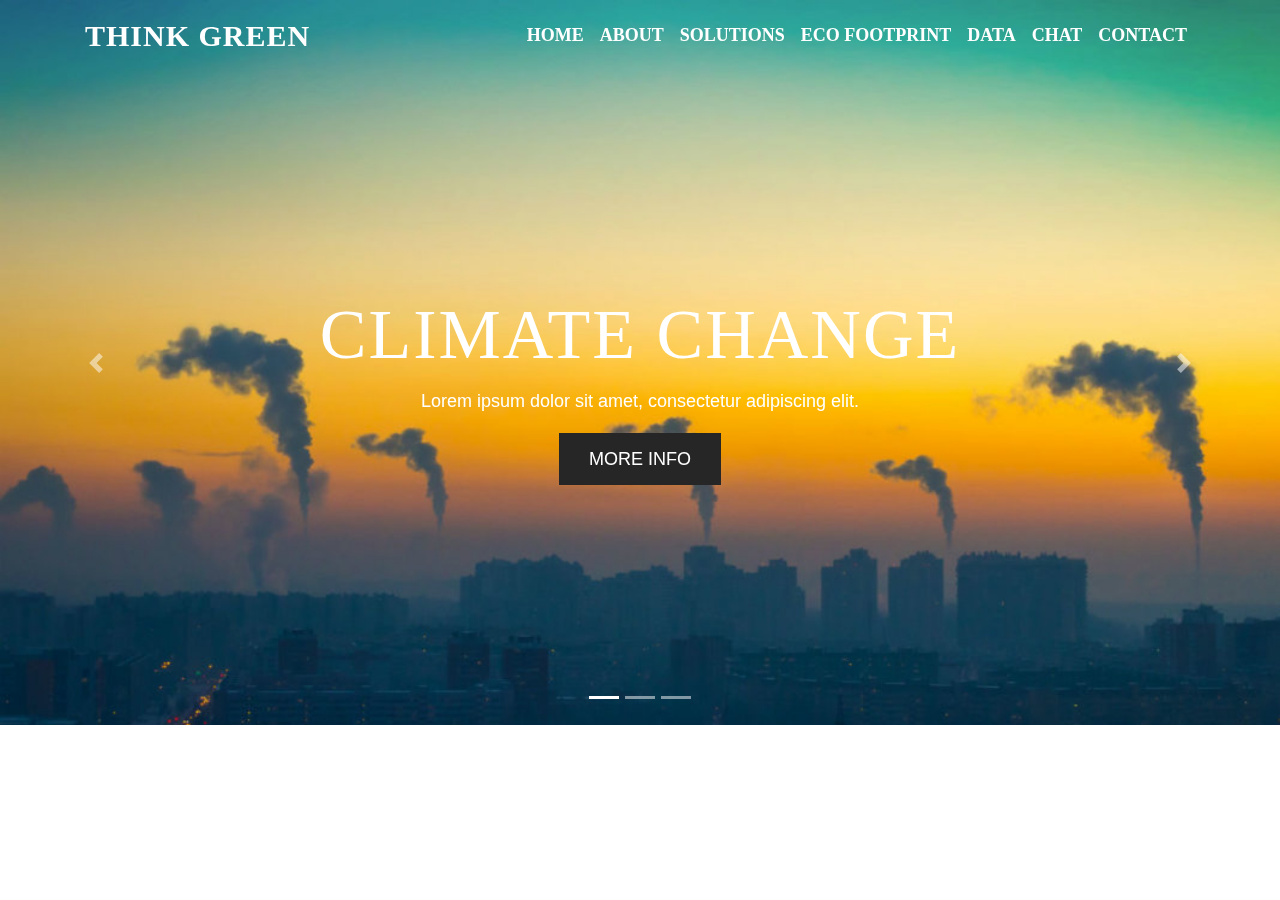
==== index.html @ 9d6dff46 "Add files via upload" ====
<!DOCTYPE html>
<html lang="en">

<head>
    <meta charset="UTF-8">
    <title>Think Green</title>
    <link rel="stylesheet" href="https://stackpath.bootstrapcdn.com/bootstrap/4.4.1/css/bootstrap.min.css">
    <link rel="stylesheet" href="https://cdnjs.cloudflare.com/ajax/libs/animate.css/3.7.2/animate.min.css">
    <link rel="stylesheet" href="style.css">


    <nav class="navbar navbar-expand-lg navbar-light fixed-top">
        <div class="container">
            <a class="navbar-brand" href="#">THINK GREEN</a>
            <button class="navbar-toggler" type="button" data-toggle="collapse" data-target="#navbarSupportedContent" aria-controls="navbarSupportedContent" aria-expanded="false" aria-label="Toggle navigation">
            <span class="navbar-toggler-icon"></span>
          </button>

            <div class="collapse navbar-collapse" id="navbarSupportedContent">
                <ul class="navbar-nav ml-auto">
                    <li class="nav-item active">
                        <a class="nav-link" href="#">Home</a>
                    </li>
                    <li class="nav-item">
                        <a class="nav-link" href="#">About</a>
                    </li>
                    <li class="nav-item">
                        <a class="nav-link" href="#">Solutions</a>
                    </li>
                    <li class="nav-item">
                        <a class="nav-link" href="#">Eco Footprint</a>
                    </li>
                    <li class="nav-item">
                        <a class="nav-link" href="#">Data</a>
                    </li>
                    <li class="nav-item">
                        <a class="nav-link" href="#">Chat</a>
                    </li>
                    <li class="nav-item">
                        <a class="nav-link" href="#">Contact</a>
                    </li>
            </div>
        </div>
    </nav>

    <div id="carouselExampleIndicators" class="carousel slide" data-ride="carousel">
        <ol class="carousel-indicators">
            <li data-target="#carouselExampleIndicators" data-slide-to="0" class="active"></li>
            <li data-target="#carouselExampleIndicators" data-slide-to="1"></li>
            <li data-target="#carouselExampleIndicators" data-slide-to="2"></li>
        </ol>
        <div class="carousel-inner">
            <div class="carousel-item active">
                <img src="1.jpg" class="d-block w-100" alt="..." style="width:500px;height:725px;">
                <div class="carousel-caption d-none d-md-block">
                    <h5 class="animated fadeInDown" style="animation-delay: 0.5s">Climate Change</h5>
                    <p>Lorem ipsum dolor sit amet, consectetur adipiscing elit.</p>
                    <p><a href='#'>More Info</a></p>
                </div>
            </div>
            <div class="carousel-item">
                <img src="2.jpg" class="d-block w-100" alt="..." style="width:500px;height:725px;">
                <div class="carousel-caption d-none d-md-block">
                    <h5 class="animated fadeInUp" style="animation-delay: 0.5s"> Ecological Footprint</h5>
                    <p>Lorem ipsum dolor sit amet, consectetur adipiscing elit.</p>
                    <p><a href='#'>Learn More</a></p>
                </div>
            </div>
            <div class="carousel-item">
                <img src="3.jpg" class="d-block w-100" alt="..." style="width:500px;height:725px;">
                <div class="carousel-caption d-none d-md-block">
                    <h5 class="animated fadeInRight" style="animation-delay: 0.5s">Environmental Data</h5>
                    <p>Lorem ipsum dolor sit amet, consectetur adipiscing elit.</p>
                    <p><a href='#'>View Data</a></p>
                </div>
            </div>
        </div>
        <a class="carousel-control-prev" href="#carouselExampleIndicators" role="button" data-slide="prev">
            <span class="carousel-control-prev-icon" aria-hidden="true"></span>
            <span class="sr-only">Previous</span>
        </a>
        <a class="carousel-control-next" href="#carouselExampleIndicators" role="button" data-slide="next">
            <span class="carousel-control-next-icon" aria-hidden="true"></span>
            <span class="sr-only">Next</span>
        </a>
    </div>


    <script src="https://code.jquery.com/jquery-3.4.1.slim.min.js"></script>
    <script src="https://cdn.jsdelivr.net/npm/popper.js@1.16.0/dist/umd/popper.min.js"></script>
    <script src="https://stackpath.bootstrapcdn.com/bootstrap/4.4.1/js/bootstrap.min.js"></script>
    </body>

</head>

</html>
---- style.css ----
.carousel-item {
    height: 100 vh;
    min-height: 300 px;
    background: no-repeat center center scroll;
    -webkit-background-size: cover;
    background-size: cover;
}

.carousel-caption {
    bottom: 220px;
}

.carousel-caption h5 {
    font-size: 70px;
    text-transform: uppercase;
    letter-spacing: 2px;
    margin-top: 25 px;
    font-family: Alegreya;
}

.carousel-caption p {
    width: 60%;
    font-size: 20px;
    margin: auto;
    font-size: 18px;
    line-height: 1.8;
    font-family: 'Gill Sans', 'Gill Sans MT', Calibri, 'Trebuchet MS', sans-serif;
}

.carousel-caption a {
    text-transform: uppercase;
    background: #262626;
    padding: 10px 30px;
    display: inline-block;
    color: #fff;
    margin-top: 15px;
}

.navbar-nav a {
    font-family: 'Gill Sans', 'Gill Sans MT', Calibri, 'Trebuchet MS', sans-serif;
    font-size: 18px;
    text-transform: uppercase;
    font-weight: bold;
    font-family: merienda;
}

.navbar-light .navbar-brand {
    color: #fff;
    font-size: 30px;
    text-transform: uppercase;
    font-weight: bold;
    font-family: merienda;
    letter-spacing: 1px;
}

.navbar-light .navbar-nav .active>.nav-link,
.navbar-light .navbar-nav .nav-link.active,
.navbar-light .navbar-nav .nav-link.show,
navbar-light .navbar-nav .show>.nav-link {
    color: #fff;
}

.navbar-light .navbar-nav .nav-link {
    color: #fff;
}

.navbar-nav {
    text-align: center;
}

.nav-link {
    padding: .2rem 1rem;
}

.navbar-light .navbar-nav .nav-link:focus,
.navbar-light .navbar-nav .nav-link:hover {
    color: #fff !important;
}
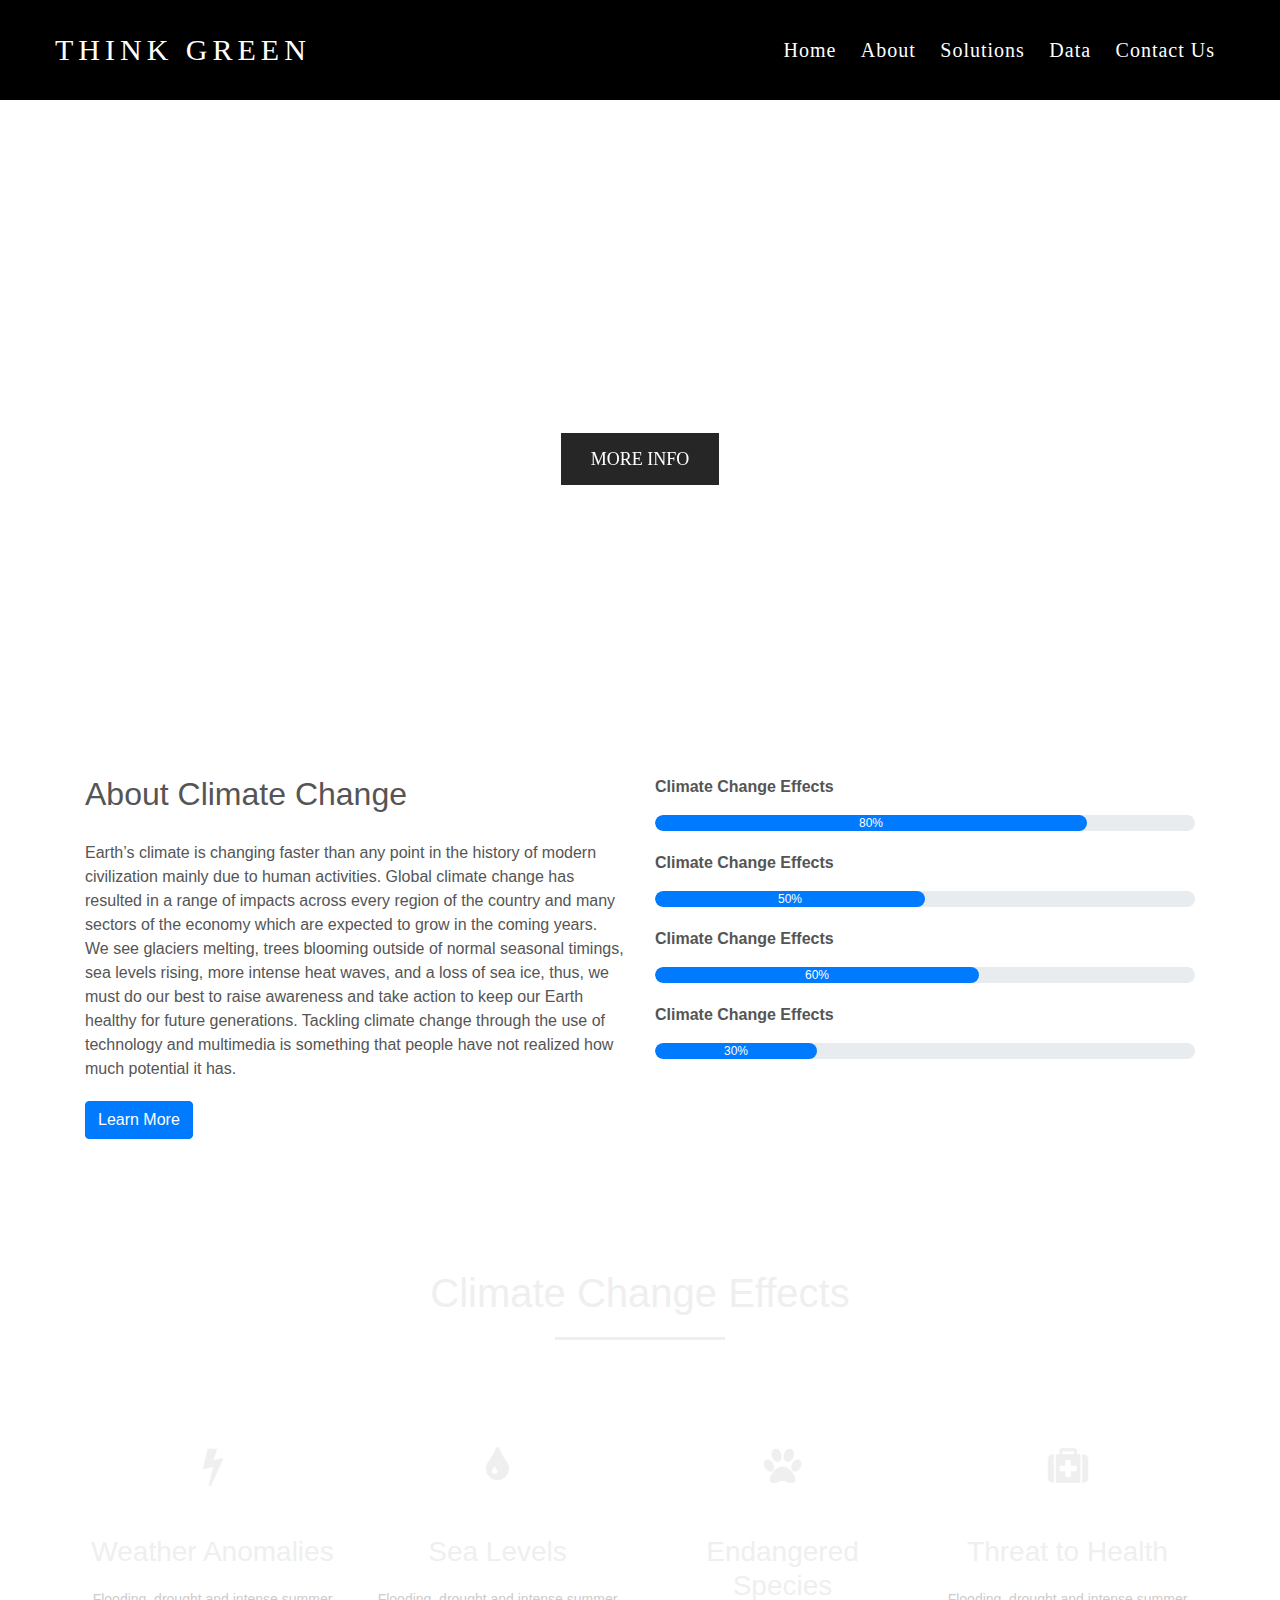
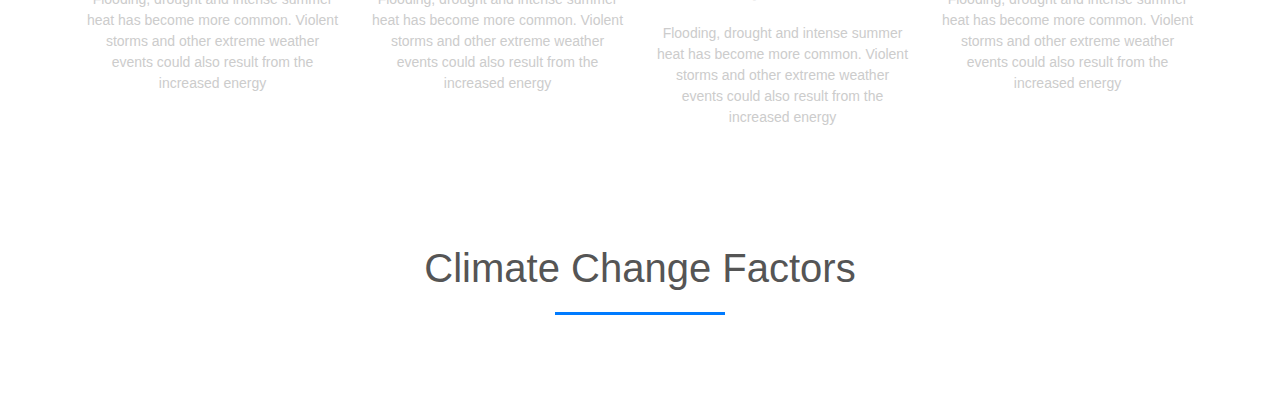
==== commit 5e241cb2: "Add files via upload" ====
--- a/index.html
+++ b/index.html
@@ -6,91 +6,164 @@
     <title>Think Green</title>
     <link rel="stylesheet" href="https://stackpath.bootstrapcdn.com/bootstrap/4.4.1/css/bootstrap.min.css">
     <link rel="stylesheet" href="https://cdnjs.cloudflare.com/ajax/libs/animate.css/3.7.2/animate.min.css">
+    <link rel="stylesheet" href="https://stackpath.bootstrapcdn.com/font-awesome/4.7.0/css/font-awesome.min.css">
     <link rel="stylesheet" href="style.css">
+</head>
 
+<body>
 
-    <nav class="navbar navbar-expand-lg navbar-light fixed-top">
-        <div class="container">
-            <a class="navbar-brand" href="#">THINK GREEN</a>
-            <button class="navbar-toggler" type="button" data-toggle="collapse" data-target="#navbarSupportedContent" aria-controls="navbarSupportedContent" aria-expanded="false" aria-label="Toggle navigation">
-            <span class="navbar-toggler-icon"></span>
-          </button>
+    <!-- Navigation -->
+    <div class="box-area">
+        <header>
+            <div class="wrapper">
+                <div class="logo">
+                    <a href="#">THINK GREEN</a>
+                </div>
+                <nav>
+                    <a href="#">Home</a>
+                    <a href="#">About</a>
+                    <a href="#">Solutions</a>
+                    <a href="#">Data</a>
+                    <a href="contact.html" target="_blank">Contact Us</a>
+                </nav>
+            </div>
+        </header>
 
-            <div class="collapse navbar-collapse" id="navbarSupportedContent">
-                <ul class="navbar-nav ml-auto">
-                    <li class="nav-item active">
-                        <a class="nav-link" href="#">Home</a>
-                    </li>
-                    <li class="nav-item">
-                        <a class="nav-link" href="#">About</a>
-                    </li>
-                    <li class="nav-item">
-                        <a class="nav-link" href="#">Solutions</a>
-                    </li>
-                    <li class="nav-item">
-                        <a class="nav-link" href="#">Eco Footprint</a>
-                    </li>
-                    <li class="nav-item">
-                        <a class="nav-link" href="#">Data</a>
-                    </li>
-                    <li class="nav-item">
-                        <a class="nav-link" href="#">Chat</a>
-                    </li>
-                    <li class="nav-item">
-                        <a class="nav-link" href="#">Contact</a>
-                    </li>
-            </div>
-        </div>
-    </nav>
-
-    <div id="carouselExampleIndicators" class="carousel slide" data-ride="carousel">
-        <ol class="carousel-indicators">
-            <li data-target="#carouselExampleIndicators" data-slide-to="0" class="active"></li>
-            <li data-target="#carouselExampleIndicators" data-slide-to="1"></li>
-            <li data-target="#carouselExampleIndicators" data-slide-to="2"></li>
-        </ol>
-        <div class="carousel-inner">
-            <div class="carousel-item active">
-                <img src="1.jpg" class="d-block w-100" alt="..." style="width:500px;height:725px;">
-                <div class="carousel-caption d-none d-md-block">
-                    <h5 class="animated fadeInDown" style="animation-delay: 0.5s">Climate Change</h5>
-                    <p>Lorem ipsum dolor sit amet, consectetur adipiscing elit.</p>
-                    <p><a href='#'>More Info</a></p>
+        <!-- Carousel Banner -->
+        <div id="carouselExampleIndicators" class="carousel slide" data-ride="carousel">
+            <ol class="carousel-indicators">
+                <li data-target="#carouselExampleIndicators" data-slide-to="0" class="active"></li>
+                <li data-target="#carouselExampleIndicators" data-slide-to="1"></li>
+                <li data-target="#carouselExampleIndicators" data-slide-to="2"></li>
+            </ol>
+            <div class="carousel-inner">
+                <div class="carousel-item active">
+                    <img src="img/1.jpg" class="d-block w-100" alt="..." style="width:500px;height:725px;">
+                    <div class="carousel-caption d-none d-md-block">
+                        <h5 class="animated fadeInDown" style="animation-delay: 0.5s">Climate Change</h5>
+                        <p>Lorem ipsum dolor sit amet, consectetur adipiscing elit.</p>
+                        <p><a href='#'>More Info</a></p>
+                    </div>
+                </div>
+                <div class="carousel-item">
+                    <img src="img/2.jpg" class="d-block w-100" alt="..." style="width:500px;height:725px;">
+                    <div class="carousel-caption d-none d-md-block">
+                        <h5 class="animated fadeInUp" style="animation-delay: 0.5s"> Ecological Footprint</h5>
+                        <p>Lorem ipsum dolor sit amet, consectetur adipiscing elit.</p>
+                        <p><a href='#'>Learn More</a></p>
+                    </div>
+                </div>
+                <div class="carousel-item">
+                    <img src="img/3.jpg" class="d-block w-100" alt="..." style="width:500px;height:725px;">
+                    <div class="carousel-caption d-none d-md-block">
+                        <h5 class="animated fadeInRight" style="animation-delay: 0.5s">Environmental Data</h5>
+                        <p>Lorem ipsum dolor sit amet, consectetur adipiscing elit.</p>
+                        <p><a href='#'>View Data</a></p>
+                    </div>
                 </div>
             </div>
-            <div class="carousel-item">
-                <img src="2.jpg" class="d-block w-100" alt="..." style="width:500px;height:725px;">
-                <div class="carousel-caption d-none d-md-block">
-                    <h5 class="animated fadeInUp" style="animation-delay: 0.5s"> Ecological Footprint</h5>
-                    <p>Lorem ipsum dolor sit amet, consectetur adipiscing elit.</p>
-                    <p><a href='#'>Learn More</a></p>
+            <a class="carousel-control-prev" href="#carouselExampleIndicators" role="button" data-slide="prev">
+                <span class="carousel-control-prev-icon" aria-hidden="true"></span>
+                <span class="sr-only">Previous</span>
+            </a>
+            <a class="carousel-control-next" href="#carouselExampleIndicators" role="button" data-slide="next">
+                <span class="carousel-control-next-icon" aria-hidden="true"></span>
+                <span class="sr-only">Next</span>
+            </a>
+        </div>
+
+        <!-- About -->
+        <section id="about">
+            <div class="container">
+                <div class="row">
+                    <div class="col-md-6">
+                        <h2>About Climate Change</h2>
+                        <div class="about-content">
+                            Earth’s climate is changing faster than any point in the history of modern civilization mainly due to human activities. Global climate change has resulted in a range of impacts across every region of the country and many sectors of the economy which are
+                            expected to grow in the coming years. We see glaciers melting, trees blooming outside of normal seasonal timings, sea levels rising, more intense heat waves, and a loss of sea ice, thus, we must do our best to raise awareness
+                            and take action to keep our Earth healthy for future generations. Tackling climate change through the use of technology and multimedia is something that people have not realized how much potential it has.
+                        </div>
+                        <button type="button" class="btn btn-primary">Learn More</button>
+                    </div>
+                    <div class="col-md-6 skills-bar">
+                        <p>Climate Change Effects</p>
+                        <div class="progress">
+                            <div class="progress-bar" style="width: 80%;">80%</div>
+                        </div>
+                        <p>Climate Change Effects</p>
+                        <div class="progress">
+                            <div class="progress-bar" style="width: 50%;">50%</div>
+                        </div>
+                        <p>Climate Change Effects</p>
+                        <div class="progress">
+                            <div class="progress-bar" style="width: 60%;">60%</div>
+                        </div>
+                        <p>Climate Change Effects</p>
+                        <div class="progress">
+                            <div class="progress-bar" style="width: 30%;">30%</div>
+                        </div>
+                    </div>
                 </div>
             </div>
-            <div class="carousel-item">
-                <img src="3.jpg" class="d-block w-100" alt="..." style="width:500px;height:725px;">
-                <div class="carousel-caption d-none d-md-block">
-                    <h5 class="animated fadeInRight" style="animation-delay: 0.5s">Environmental Data</h5>
-                    <p>Lorem ipsum dolor sit amet, consectetur adipiscing elit.</p>
-                    <p><a href='#'>View Data</a></p>
+        </section>
+
+        <!-- Climate Change Effects -->
+        <section id="effects">
+            <div class="container">
+                <h1>Climate Change Effects</h1>
+                <div class="row effects">
+                    <div class="col-md-3 text-center">
+                        <div class="icon">
+                            <i class="fa fa-bolt"></i>
+                        </div>
+                        <h3>Weather Anomalies</h3>
+                        <p>Flooding, drought and intense summer heat has become more common. Violent storms and other extreme weather events could also result from the increased energy
+                    </div>
+                    <div class="col-md-3 text-center">
+                        <div class="icon">
+                            <i class="fa fa-tint"></i>
+                        </div>
+                        <h3>Sea Levels</h3>
+                        <p>Flooding, drought and intense summer heat has become more common. Violent storms and other extreme weather events could also result from the increased energy
+                    </div>
+                    <div class="col-md-3 text-center">
+                        <div class="icon">
+                            <i class="fa fa-paw"></i>
+                        </div>
+                        <h3>Endangered Species</h3>
+                        <p>Flooding, drought and intense summer heat has become more common. Violent storms and other extreme weather events could also result from the increased energy
+                    </div>
+                    <div class="col-md-3 text-center">
+                        <div class="icon">
+                            <i class="fa fa-medkit"></i>
+                        </div>
+                        <h3>Threat to Health</h3>
+                        <p>Flooding, drought and intense summer heat has become more common. Violent storms and other extreme weather events could also result from the increased energy
+                    </div>
                 </div>
             </div>
-        </div>
-        <a class="carousel-control-prev" href="#carouselExampleIndicators" role="button" data-slide="prev">
-            <span class="carousel-control-prev-icon" aria-hidden="true"></span>
-            <span class="sr-only">Previous</span>
-        </a>
-        <a class="carousel-control-next" href="#carouselExampleIndicators" role="button" data-slide="next">
-            <span class="carousel-control-next-icon" aria-hidden="true"></span>
-            <span class="sr-only">Next</span>
-        </a>
-    </div>
+        </section>
 
+        <!-- Climate Change Factors -->
+        <section id="factors">
+            <div class="container">
+                <h1>Climate Change Factors</h1>
+                <div class="row">
+                    <div class="col-md-3 climate-pic text-center">
+                        <div class="img-box'">
+                            <img src="" class="img-responsive">
+                        </div>
+                    </div>
+                </div>
+        </section>
 
-    <script src="https://code.jquery.com/jquery-3.4.1.slim.min.js"></script>
-    <script src="https://cdn.jsdelivr.net/npm/popper.js@1.16.0/dist/umd/popper.min.js"></script>
-    <script src="https://stackpath.bootstrapcdn.com/bootstrap/4.4.1/js/bootstrap.min.js"></script>
-    </body>
+        <!-- JavaScript -->
+        <script src="https://code.jquery.com/jquery-3.4.1.slim.min.js"></script>
+        <script src="https://cdn.jsdelivr.net/npm/popper.js@1.16.0/dist/umd/popper.min.js"></script>
+        <script src="https://stackpath.bootstrapcdn.com/bootstrap/4.4.1/js/bootstrap.min.js"></script>
+</body>
 
 </head>
 
+
 </html>--- a/style.css
+++ b/style.css
@@ -1,3 +1,59 @@
+/* Navigation Bar */
+
+* {
+    margin: 0;
+    padding: 0;
+}
+
+body {
+    text-align: center center;
+}
+
+.wrapper {
+    width: 1170px;
+    margin: 0 auto;
+}
+
+header {
+    height: 100px;
+    background: #000000;
+    width: 100%;
+    z-index: 12;
+    position: fixed;
+}
+
+.logo {
+    width: 30%;
+    float: left;
+    line-height: 100px;
+}
+
+.logo a {
+    text-decoration: none;
+    font-size: 30px;
+    font-family: Alegreya;
+    color: #fff !important;
+    letter-spacing: 5px;
+}
+
+nav {
+    position: sticky;
+    float: right;
+    line-height: 100px;
+}
+
+nav a {
+    text-decoration: none;
+    font-family: Alegreya;
+    letter-spacing: 1px;
+    font-size: 20px;
+    margin: 0 10px;
+    color: #fff;
+}
+
+
+/* Carousel Banner */
+
 .carousel-item {
     height: 100 vh;
     min-height: 300 px;
@@ -24,7 +80,7 @@
     margin: auto;
     font-size: 18px;
     line-height: 1.8;
-    font-family: 'Gill Sans', 'Gill Sans MT', Calibri, 'Trebuchet MS', sans-serif;
+    font-family: Alegreya;
 }
 
 .carousel-caption a {
@@ -36,43 +92,112 @@
     margin-top: 15px;
 }
 
-.navbar-nav a {
-    font-family: 'Gill Sans', 'Gill Sans MT', Calibri, 'Trebuchet MS', sans-serif;
-    font-size: 18px;
-    text-transform: uppercase;
-    font-weight: bold;
-    font-family: merienda;
-}
-
-.navbar-light .navbar-brand {
-    color: #fff;
-    font-size: 30px;
-    text-transform: uppercase;
-    font-weight: bold;
-    font-family: merienda;
-    letter-spacing: 1px;
-}
-
-.navbar-light .navbar-nav .active>.nav-link,
-.navbar-light .navbar-nav .nav-link.active,
-.navbar-light .navbar-nav .nav-link.show,
-navbar-light .navbar-nav .show>.nav-link {
-    color: #fff;
-}
-
-.navbar-light .navbar-nav .nav-link {
-    color: #fff;
-}
-
-.navbar-nav {
+
+/* About */
+
+#about {
+    padding-top: 50px;
+    padding-bottom: 50px;
+    color: #555;
+}
+
+#about .btn {
+    margin-top: 20px;
+    margin-bottom: 30px;
+}
+
+.about-content {
+    padding-top: 20px;
+}
+
+.skills-bar p {
+    margin-bottom: 6 px;
+    font-weight: 600;
+}
+
+.progress-bar {
+    border-radius: 16px;
+}
+
+.progress {
+    border-radius: 16px !important;
+    margin-bottom: 20px;
+}
+
+
+/* Climate Change Effects */
+
+#effects {
+    background-image: linear-gradient(rgba(20, 19, 19, 0.8), rgba(20, 19, 19, 0.8)), url(img/4.jpg);
+    background-size: cover;
+    background-position: center;
+    color: #efefef !important;
+    background-attachment: fixed;
+    padding-top: 50px;
+    padding-bottom: 50px;
+}
+
+#effects h1 {
     text-align: center;
-}
-
-.nav-link {
-    padding: .2rem 1rem;
-}
-
-.navbar-light .navbar-nav .nav-link:focus,
-.navbar-light .navbar-nav .nav-link:hover {
-    color: #fff !important;
+    color: #efefef !important;
+    padding-bottom: 10px;
+}
+
+#effects h1::after {
+    content: '';
+    background: #efefef;
+    display: block;
+    height: 3px;
+    width: 170px;
+    margin: 20px auto 5px;
+}
+
+.effects {
+    margin-top: 40px;
+}
+
+.icon {
+    font-size: 40px;
+    margin: 20px auto;
+    padding: 20px;
+    height: 100px;
+    width: 100px;
+    border: 1px solid #fff;
+    border-radius: 50%;
+}
+
+#effects p {
+    font-size: 14px;
+    margin-top: 20px;
+    color: #ccc;
+}
+
+.effects .col-md-3:hover {
+    background: #09305a;
+    cursor: pointer;
+    transition: 1s;
+}
+
+
+/* Climate Change Factors */
+
+#factors {
+    padding-bottom: 50px;
+    padding-top: 50px;
+    color: #555;
+}
+
+h1 {
+    text-align: center;
+    color: #555 !important;
+    padding-bottom: 10px;
+}
+
+h1::after {
+    content: '';
+    background: #007bff;
+    display: block;
+    height: 3px;
+    width: 170px;
+    margin: 20px auto 5px;
 }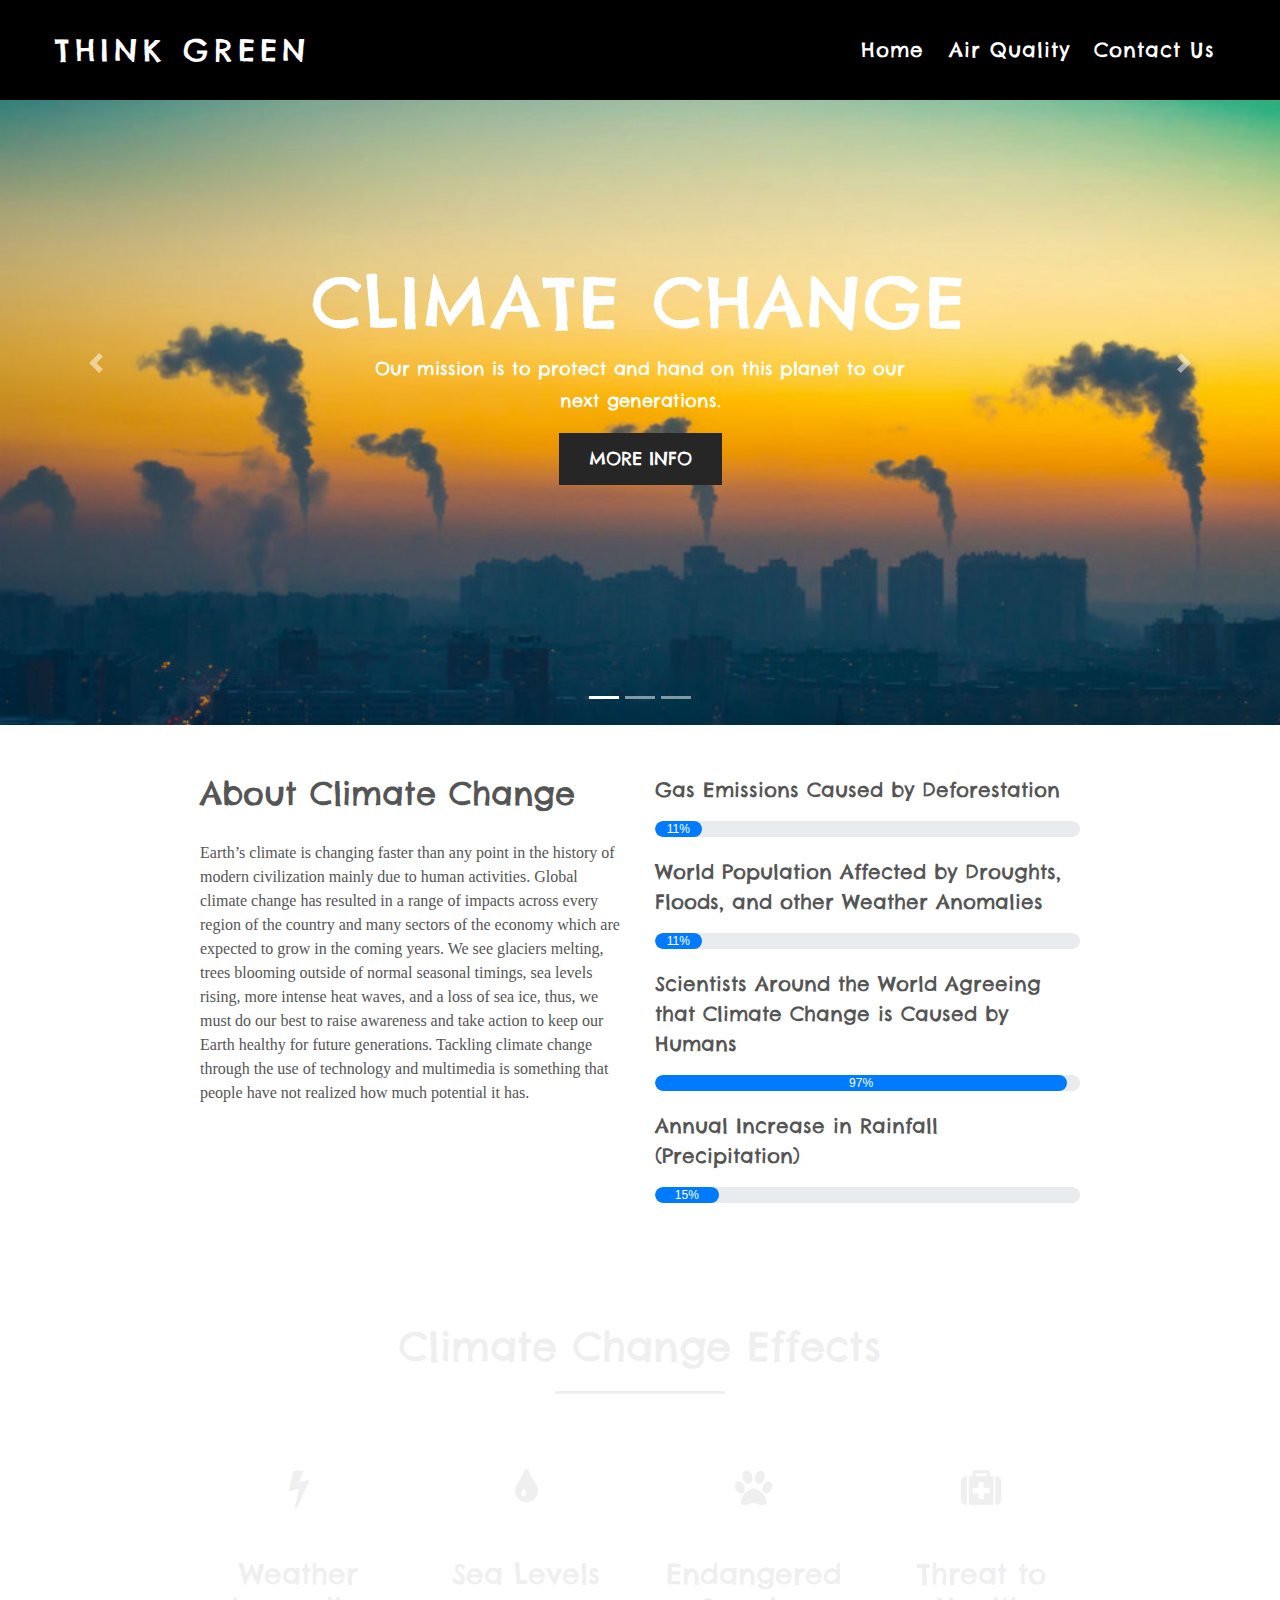
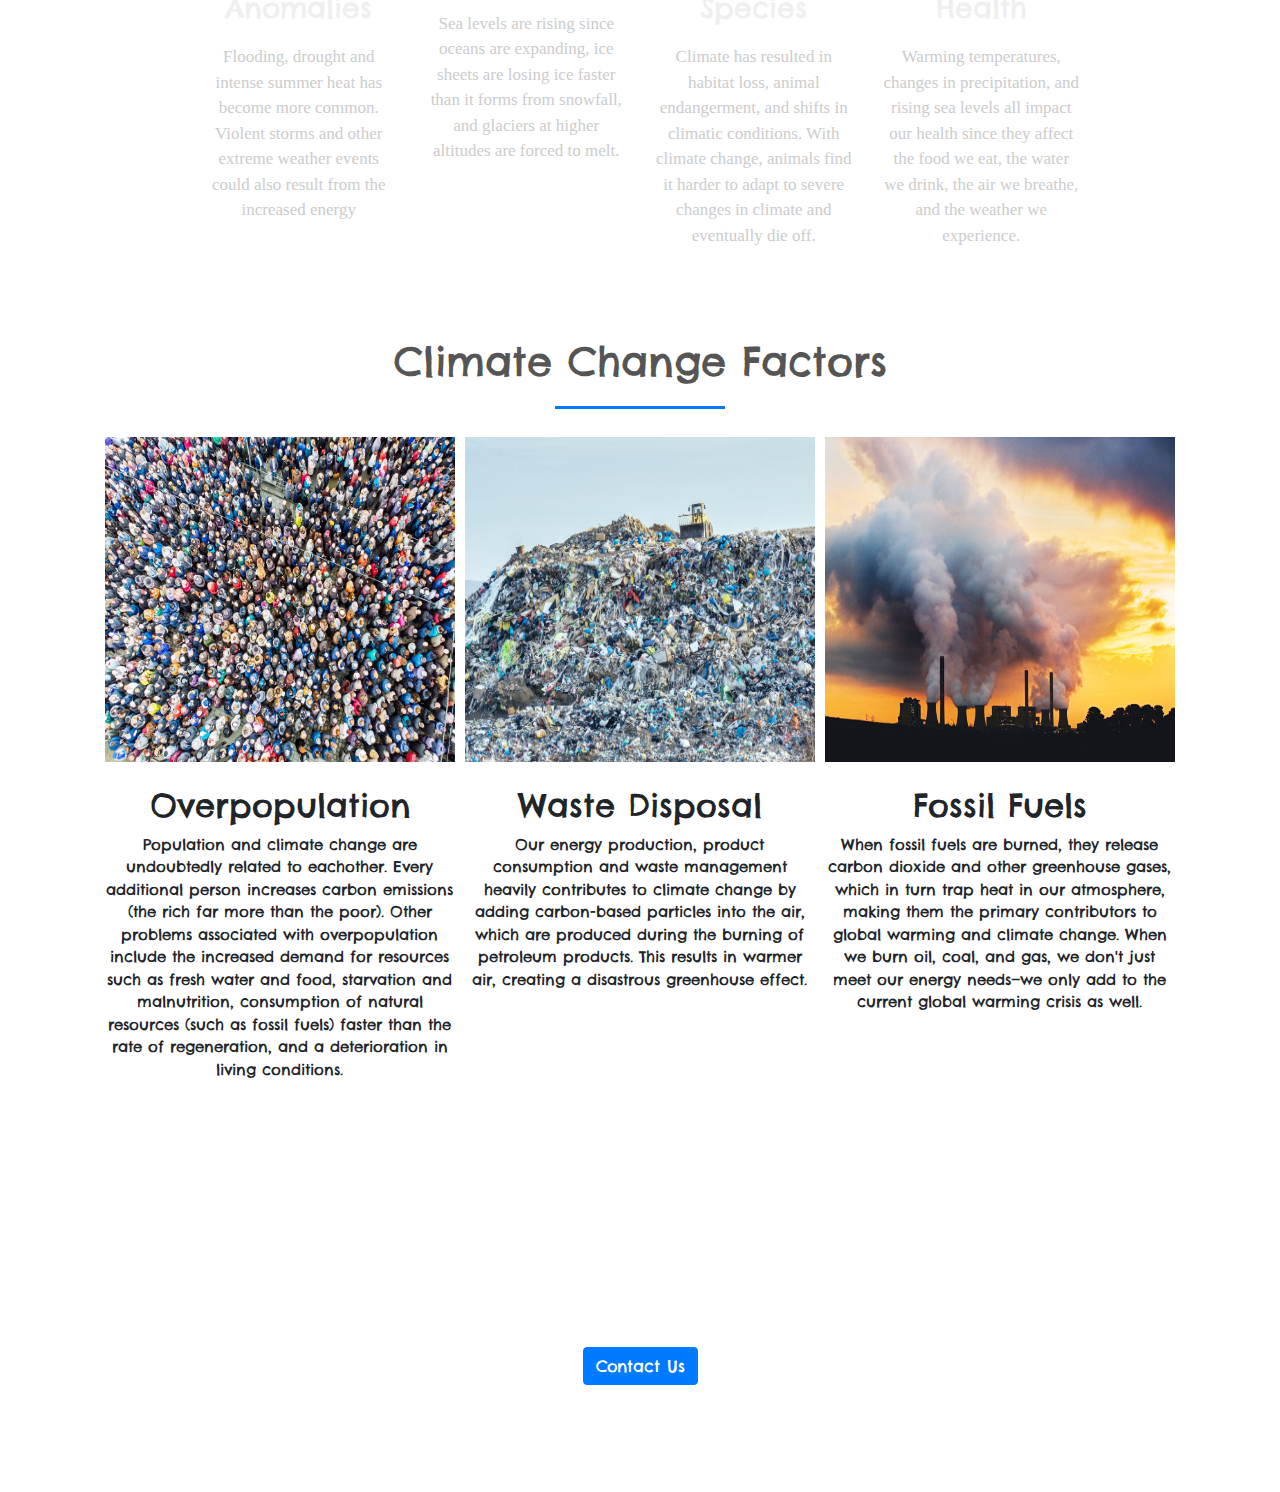
==== commit b75a7201: "Add files via upload" ====
--- a/index.html
+++ b/index.html
@@ -7,6 +7,10 @@
     <link rel="stylesheet" href="https://stackpath.bootstrapcdn.com/bootstrap/4.4.1/css/bootstrap.min.css">
     <link rel="stylesheet" href="https://cdnjs.cloudflare.com/ajax/libs/animate.css/3.7.2/animate.min.css">
     <link rel="stylesheet" href="https://stackpath.bootstrapcdn.com/font-awesome/4.7.0/css/font-awesome.min.css">
+    <link href="https://fonts.googleapis.com/css2?family=Chelsea+Market&display=swap" rel="stylesheet">
+    <link href="https://fonts.googleapis.com/css2?family=Alegreya+Sans&display=swap" rel="stylesheet">
+
+
     <link rel="stylesheet" href="style.css">
 </head>
 
@@ -17,16 +21,15 @@
         <header>
             <div class="wrapper">
                 <div class="logo">
-                    <a href="#">THINK GREEN</a>
+                    <a href="index.html">THINK GREEN</a>
                 </div>
                 <nav>
-                    <a href="#">Home</a>
-                    <a href="#">About</a>
-                    <a href="#">Solutions</a>
-                    <a href="#">Data</a>
-                    <a href="contact.html" target="_blank">Contact Us</a>
+                    <a href="index.html">Home</a>
+                    <a href="air.html">Air Quality</a>
+                    <a href="contact.html">Contact Us</a>
                 </nav>
             </div>
+
         </header>
 
         <!-- Carousel Banner -->
@@ -41,24 +44,25 @@
                     <img src="img/1.jpg" class="d-block w-100" alt="..." style="width:500px;height:725px;">
                     <div class="carousel-caption d-none d-md-block">
                         <h5 class="animated fadeInDown" style="animation-delay: 0.5s">Climate Change</h5>
-                        <p>Lorem ipsum dolor sit amet, consectetur adipiscing elit.</p>
-                        <p><a href='#'>More Info</a></p>
+                        <p>Our mission is to protect and hand on this planet to our next generations.</p>
+                        <p><a href='https://davidsuzuki.org/what-you-can-do/what-is-climate-change/' target="_Blank">More Info</a></p>
                     </div>
                 </div>
                 <div class="carousel-item">
                     <img src="img/2.jpg" class="d-block w-100" alt="..." style="width:500px;height:725px;">
                     <div class="carousel-caption d-none d-md-block">
-                        <h5 class="animated fadeInUp" style="animation-delay: 0.5s"> Ecological Footprint</h5>
-                        <p>Lorem ipsum dolor sit amet, consectetur adipiscing elit.</p>
-                        <p><a href='#'>Learn More</a></p>
+                        <h5 class="animated fadeInUp" style="animation-delay: 0.5s"> Air Quality</h5>
+                        <p>Feel free to view <b>Air Quality Data</b> for cities and countries all around the world.</p>
+                        <p><a href='https://www.conserve-energy-future.com/what-is-air-quality.php' target="_Blank">Learn More</a></p>
+
                     </div>
                 </div>
                 <div class="carousel-item">
                     <img src="img/3.jpg" class="d-block w-100" alt="..." style="width:500px;height:725px;">
                     <div class="carousel-caption d-none d-md-block">
-                        <h5 class="animated fadeInRight" style="animation-delay: 0.5s">Environmental Data</h5>
-                        <p>Lorem ipsum dolor sit amet, consectetur adipiscing elit.</p>
-                        <p><a href='#'>View Data</a></p>
+                        <h5 class="animated fadeInRight" style="animation-delay: 0.5s">#Solutions</h5>
+                        <p>Coming to <i>Think Green</i> next month...</p>
+                        <p><a href='https://climaterealityproject.org/blog'>View Solutions</a></p>
                     </div>
                 </div>
             </div>
@@ -83,24 +87,23 @@
                             expected to grow in the coming years. We see glaciers melting, trees blooming outside of normal seasonal timings, sea levels rising, more intense heat waves, and a loss of sea ice, thus, we must do our best to raise awareness
                             and take action to keep our Earth healthy for future generations. Tackling climate change through the use of technology and multimedia is something that people have not realized how much potential it has.
                         </div>
-                        <button type="button" class="btn btn-primary">Learn More</button>
                     </div>
                     <div class="col-md-6 skills-bar">
-                        <p>Climate Change Effects</p>
+                        <p>Gas Emissions Caused by Deforestation</p>
                         <div class="progress">
-                            <div class="progress-bar" style="width: 80%;">80%</div>
+                            <div class="progress-bar" style="width: 11%;">11%</div>
                         </div>
-                        <p>Climate Change Effects</p>
+                        <p>World Population Affected by Droughts, Floods, and other Weather Anomalies</p>
                         <div class="progress">
-                            <div class="progress-bar" style="width: 50%;">50%</div>
+                            <div class="progress-bar" style="width: 11%;">11%</div>
                         </div>
-                        <p>Climate Change Effects</p>
+                        <p>Scientists Around the World Agreeing that Climate Change is Caused by Humans</p>
                         <div class="progress">
-                            <div class="progress-bar" style="width: 60%;">60%</div>
+                            <div class="progress-bar" style="width: 97%;">97%</div>
                         </div>
-                        <p>Climate Change Effects</p>
+                        <p>Annual Increase in Rainfall (Precipitation)</p>
                         <div class="progress">
-                            <div class="progress-bar" style="width: 30%;">30%</div>
+                            <div class="progress-bar" style="width: 15%;">15%</div>
                         </div>
                     </div>
                 </div>
@@ -124,37 +127,61 @@
                             <i class="fa fa-tint"></i>
                         </div>
                         <h3>Sea Levels</h3>
-                        <p>Flooding, drought and intense summer heat has become more common. Violent storms and other extreme weather events could also result from the increased energy
+                        <p>Sea levels are rising since oceans are expanding, ice sheets are losing ice faster than it forms from snowfall, and glaciers at higher altitudes are forced to melt.</p>
                     </div>
                     <div class="col-md-3 text-center">
                         <div class="icon">
                             <i class="fa fa-paw"></i>
                         </div>
                         <h3>Endangered Species</h3>
-                        <p>Flooding, drought and intense summer heat has become more common. Violent storms and other extreme weather events could also result from the increased energy
+                        <p>Climate has resulted in habitat loss, animal endangerment, and shifts in climatic conditions. With climate change, animals find it harder to adapt to severe changes in climate and eventually die off.</p>
                     </div>
                     <div class="col-md-3 text-center">
                         <div class="icon">
                             <i class="fa fa-medkit"></i>
                         </div>
                         <h3>Threat to Health</h3>
-                        <p>Flooding, drought and intense summer heat has become more common. Violent storms and other extreme weather events could also result from the increased energy
+                        <p>Warming temperatures, changes in precipitation, and rising sea levels all impact our health since they affect the food we eat, the water we drink, the air we breathe, and the weather we experience.</p>
                     </div>
                 </div>
             </div>
         </section>
 
-        <!-- Climate Change Factors -->
-        <section id="factors">
+        <br>
+
+        <!-- Factors -->
+        <div class="container">
+            <h1>Climate Change Factors</h1>
+        </div>
+
+        <div class="row">
+            <div class="column">
+                <img src="img/overpop.jpg" style="width:100%; height: 325px;">
+                <h2 class="subtitle" style="margin-top: 25px">Overpopulation</h2>
+                <p class="subtitle" style="font-size: 15px;">Population and climate change are undoubtedly related to eachother. Every additional person increases carbon emissions (the rich far more than the poor). Other problems associated with overpopulation include the increased demand for resources
+                    such as fresh water and food, starvation and malnutrition, consumption of natural resources (such as fossil fuels) faster than the rate of regeneration, and a deterioration in living conditions.</p>
+            </div>
+            <div class="column">
+                <img src="img/w.jpg" style="width:100%; height: 325px;">
+                <h2 class="subtitle" style="margin-top: 25px">Waste Disposal</h2>
+                <p class="subtitle" style="font-size: 15px;">Our energy production, product consumption and waste management heavily contributes to climate change by adding carbon-based particles into the air, which are produced during the burning of petroleum products. This results in warmer air,
+                    creating a disastrous greenhouse effect.</p>
+            </div>
+            <div class="column">
+                <img src="img/ff.jpg" style="width:100%; height: 325px;">
+                <h2 class="subtitle" style="margin-top: 25px">Fossil Fuels</h2>
+                <p class="subtitle" style="font-size: 15px;"> When fossil fuels are burned, they release carbon dioxide and other greenhouse gases, which in turn trap heat in our atmosphere, making them the primary contributors to global warming and climate change. When we burn oil, coal, and gas,
+                    we don't just meet our energy needs—we only add to the current global warming crisis as well.</p>
+            </div>
+        </div>
+
+        <!-- Inspiration -->
+        <section id="inspire">
             <div class="container">
-                <h1>Climate Change Factors</h1>
-                <div class="row">
-                    <div class="col-md-3 climate-pic text-center">
-                        <div class="img-box'">
-                            <img src="" class="img-responsive">
-                        </div>
-                    </div>
-                </div>
+                <p1>"We All Gotta Try Or Else We're All Gonna Fry!"</p1>
+                <p>Help raise awarness about climate change and learn more about our current climate situation so that we can have a glimpse of what our Earth may look like in the future years to come.</p>
+                <a href="contact.html" class="btn btn-primary">Contact Us</a>
+            </div>
         </section>
 
         <!-- JavaScript -->
--- a/style.css
+++ b/style.css
@@ -31,7 +31,7 @@
 .logo a {
     text-decoration: none;
     font-size: 30px;
-    font-family: Alegreya;
+    font-family: Chelsea Market;
     color: #fff !important;
     letter-spacing: 5px;
 }
@@ -44,7 +44,7 @@
 
 nav a {
     text-decoration: none;
-    font-family: Alegreya;
+    font-family: Chelsea Market;
     letter-spacing: 1px;
     font-size: 20px;
     margin: 0 10px;
@@ -71,7 +71,7 @@
     text-transform: uppercase;
     letter-spacing: 2px;
     margin-top: 25 px;
-    font-family: Alegreya;
+    font-family: Chelsea Market;
 }
 
 .carousel-caption p {
@@ -80,7 +80,7 @@
     margin: auto;
     font-size: 18px;
     line-height: 1.8;
-    font-family: Alegreya;
+    font-family: Chelsea Market;
 }
 
 .carousel-caption a {
@@ -110,7 +110,7 @@
     padding-top: 20px;
 }
 
-.skills-bar p {
+.progress-bar p {
     margin-bottom: 6 px;
     font-weight: 600;
 }
@@ -122,6 +122,18 @@
 .progress {
     border-radius: 16px !important;
     margin-bottom: 20px;
+}
+
+p {
+    font-family: Chelsea Market;
+}
+
+h2 {
+    font-family: Chelsea Market;
+}
+
+.about-content {
+    font-family: Alegraya Sans;
 }
 
 
@@ -141,6 +153,7 @@
     text-align: center;
     color: #efefef !important;
     padding-bottom: 10px;
+    font-family: Chelsea Market;
 }
 
 #effects h1::after {
@@ -150,10 +163,12 @@
     height: 3px;
     width: 170px;
     margin: 20px auto 5px;
+    font-family: Chelsea Market;
 }
 
 .effects {
     margin-top: 40px;
+    font-family: Chelsea Market;
 }
 
 .icon {
@@ -167,9 +182,10 @@
 }
 
 #effects p {
-    font-size: 14px;
+    font-size: 17px;
     margin-top: 20px;
     color: #ccc;
+    font-family: Alegraya Sans;
 }
 
 .effects .col-md-3:hover {
@@ -179,18 +195,21 @@
 }
 
 
-/* Climate Change Factors */
+/* Factors */
 
 #factors {
     padding-bottom: 50px;
     padding-top: 50px;
     color: #555;
+    margin-left: 200px;
+    margin-right: 200px;
 }
 
 h1 {
     text-align: center;
     color: #555 !important;
     padding-bottom: 10px;
+    font-family: Chelsea Market;
 }
 
 h1::after {
@@ -200,4 +219,47 @@
     height: 3px;
     width: 170px;
     margin: 20px auto 5px;
+}
+
+* {
+    box-sizing: border-box;
+}
+
+.column {
+    float: left;
+    width: 33.33%;
+    padding: 5px;
+}
+
+.row {
+    margin: 0px 100px;
+}
+
+.row::after {
+    content: "";
+    clear: both;
+    display: table;
+}
+
+.subtitle {
+    text-align: center;
+}
+
+
+/* Inspiration */
+
+#inspire {
+    background-image: linear-gradient(rgba(0, 0, 0, 0.7), rgba(0, 0, 0, 0.7)), url(img/6.jpg);
+    background-size: cover;
+    background-position: center;
+    color: #fff;
+    background-attachment: fixed;
+    text-align: center;
+    padding: 100px;
+    font-family: Chelsea Market;
+    font-size: 38px;
+}
+
+p {
+    font-size: 20px;
 }